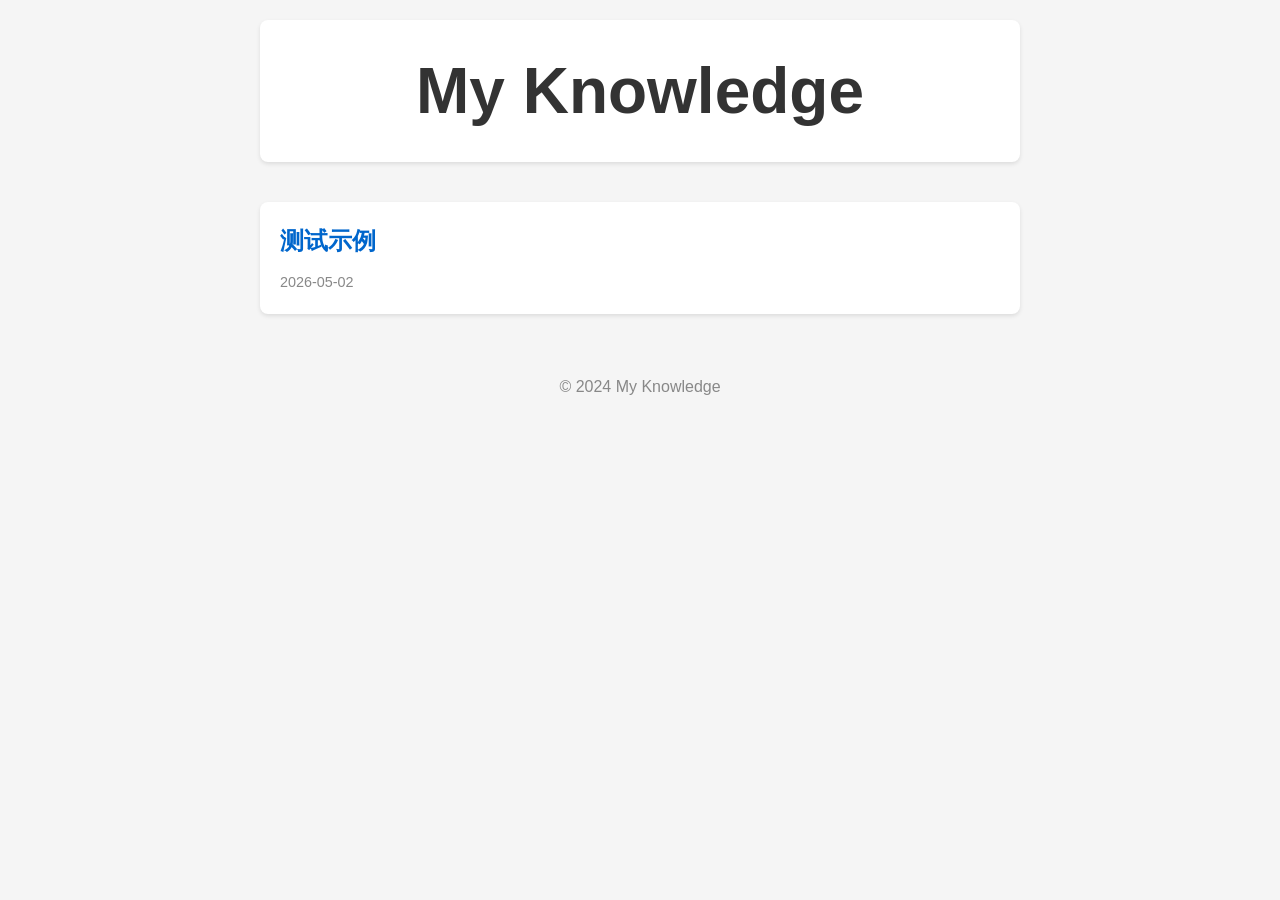
==== bk/index.html @ 603bc6cc "vv" ====
<!DOCTYPE html>
<html lang="zh-CN">
<head>
    <meta charset="UTF-8">
    <meta name="viewport" content="width=device-width, initial-scale=1.0">
    <title>My Knowledge</title>
    <link rel="stylesheet" href="style.css">
</head>
<body>
    <header>
        <h1><a href="/">My Knowledge</a></h1>
    </header>
    <main>
        <div id="article-list"></div>
        <article id="article-content" class="hidden"></article>
    </main>
    <footer>
        <p>&copy; 2024 My Knowledge</p>
    </footer>
    <script src="posts.js"></script>
    <script src="app.js"></script>
</body>
</html>
---- bk/style.css ----
* {
    margin: 0;
    padding: 0;
    box-sizing: border-box;
}

body {
    font-family: -apple-system, BlinkMacSystemFont, "Segoe UI", Roboto, "Helvetica Neue", Arial, sans-serif;
    line-height: 1.6;
    color: #333;
    max-width: 800px;
    margin: 0 auto;
    padding: 20px;
    background: #f5f5f5;
}

header {
    text-align: center;
    margin-bottom: 40px;
    padding: 20px;
    background: #fff;
    border-radius: 8px;
    box-shadow: 0 2px 4px rgba(0,0,0,0.1);
}

header h1 a {
    text-decoration: none;
    color: #333;
    font-size: 2em;
}

#article-list {
    display: grid;
    gap: 20px;
}

.article-item {
    background: #fff;
    padding: 20px;
    border-radius: 8px;
    box-shadow: 0 2px 4px rgba(0,0,0,0.1);
    cursor: pointer;
    transition: transform 0.2s, box-shadow 0.2s;
}

.article-item:hover {
    transform: translateY(-2px);
    box-shadow: 0 4px 8px rgba(0,0,0,0.15);
}

.article-item h2 {
    font-size: 1.5em;
    margin-bottom: 10px;
    color: #0066cc;
}

.article-item .date {
    color: #888;
    font-size: 0.9em;
}

#article-content {
    background: #fff;
    padding: 40px;
    border-radius: 8px;
    box-shadow: 0 2px 4px rgba(0,0,0,0.1);
}

#article-content.hidden {
    display: none;
}

#article-content h1 {
    margin-bottom: 20px;
}

#article-content .meta {
    color: #888;
    margin-bottom: 30px;
    padding-bottom: 20px;
    border-bottom: 1px solid #eee;
}

#article-content .back-link {
    display: inline-block;
    margin-bottom: 20px;
    color: #0066cc;
    text-decoration: none;
}

#article-content .back-link:hover {
    text-decoration: underline;
}

#article-content img {
    max-width: 100%;
    height: auto;
}

#article-content pre {
    background: #f5f5f5;
    padding: 15px;
    border-radius: 4px;
    overflow-x: auto;
}

#article-content code {
    background: #f5f5f5;
    padding: 2px 6px;
    border-radius: 3px;
    font-family: "SF Mono", Monaco, monospace;
}

#article-content blockquote {
    border-left: 4px solid #0066cc;
    padding-left: 20px;
    margin: 20px 0;
    color: #666;
}

footer {
    text-align: center;
    margin-top: 40px;
    padding: 20px;
    color: #888;
}
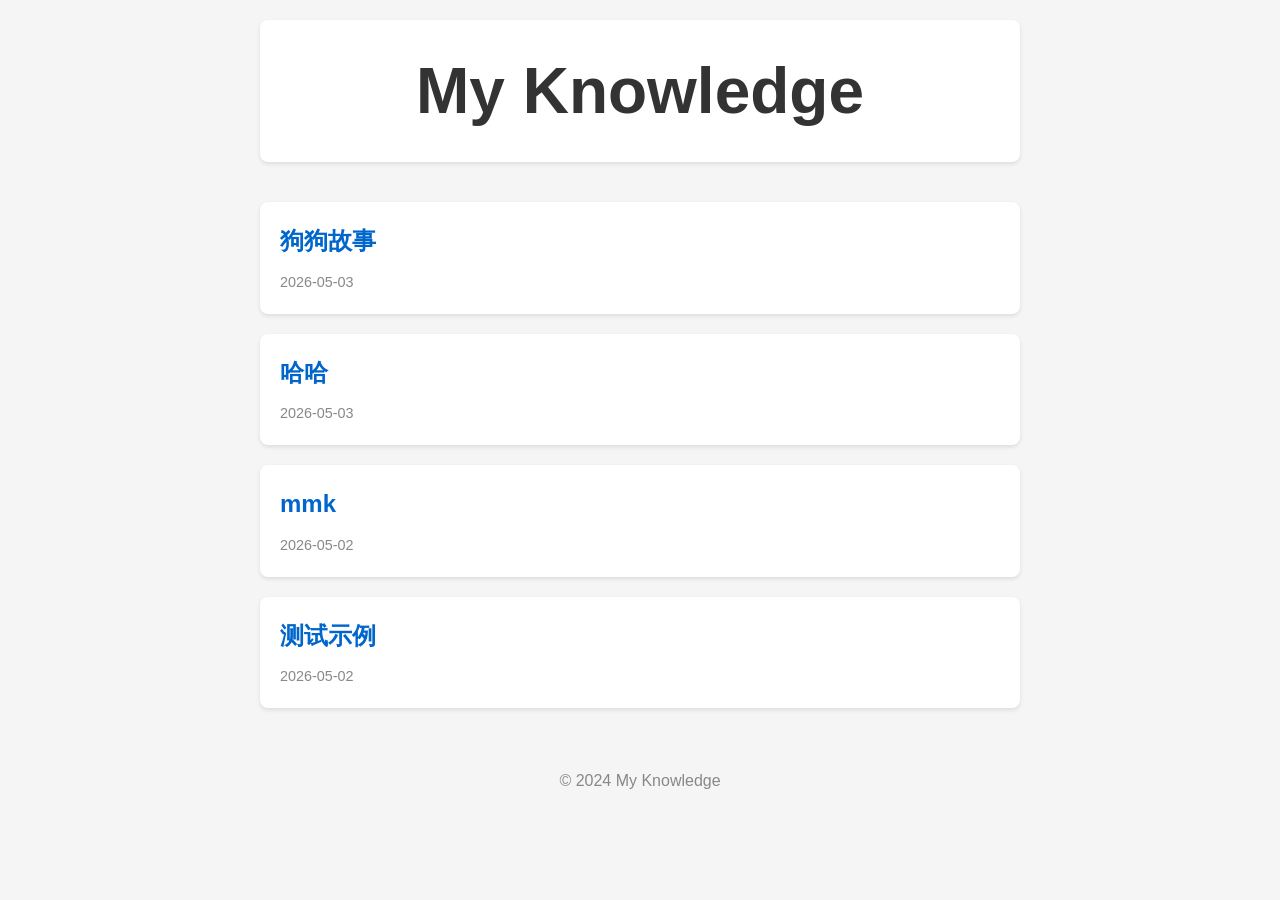
==== commit 305b6d4b: "日常更新" ====
--- a/bk/index.html
+++ b/bk/index.html
@@ -3,7 +3,7 @@
 <head>
     <meta charset="UTF-8">
     <meta name="viewport" content="width=device-width, initial-scale=1.0">
-    <title>My Knowledge</title>
+    <title>记事本</title>
     <link rel="stylesheet" href="style.css">
 </head>
 <body>
@@ -20,4 +20,4 @@
     <script src="posts.js"></script>
     <script src="app.js"></script>
 </body>
-</html>+</html>
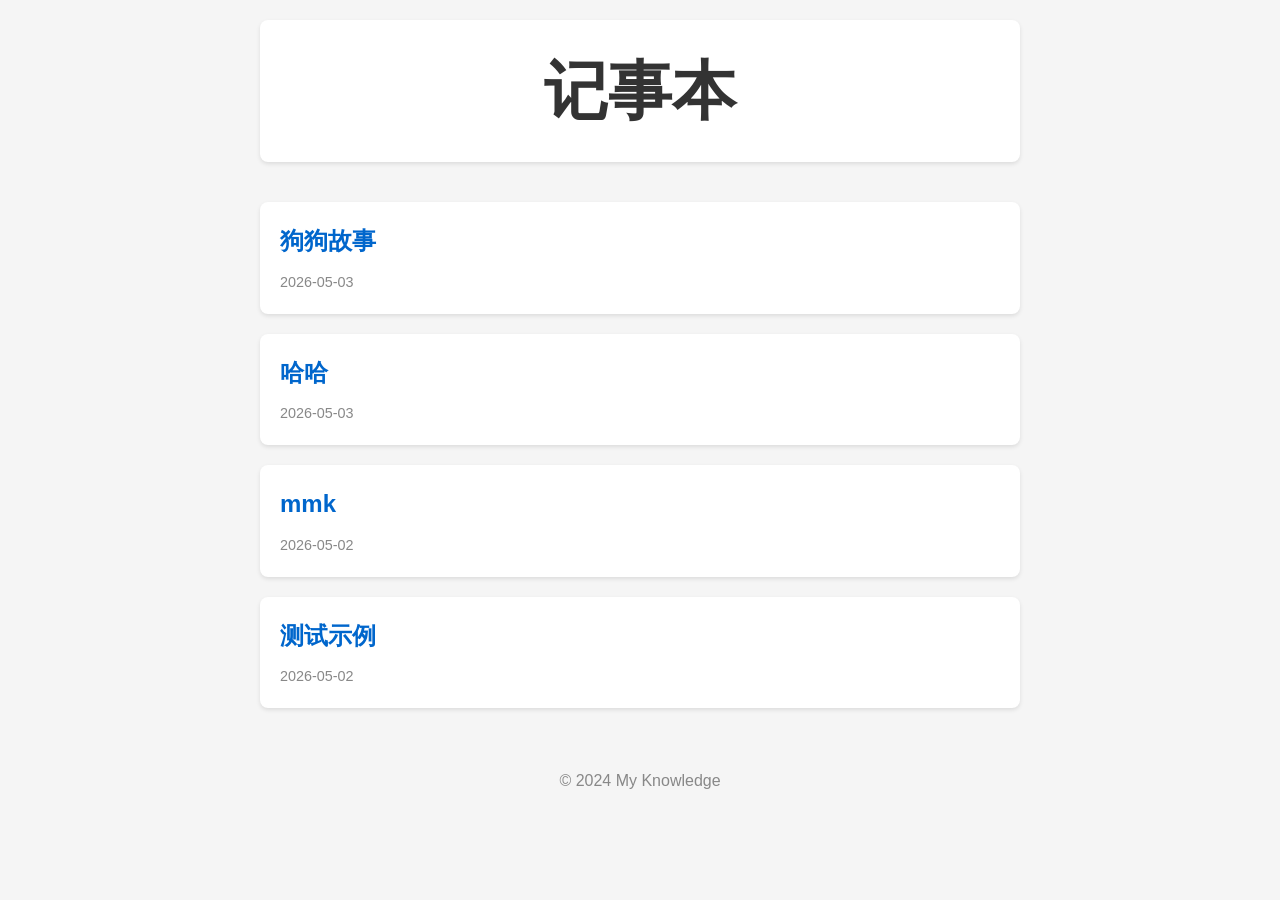
==== commit d8bef972: "日常更新" ====
--- a/bk/index.html
+++ b/bk/index.html
@@ -8,7 +8,7 @@
 </head>
 <body>
     <header>
-        <h1><a href="/">My Knowledge</a></h1>
+        <h1><a href="/">记事本</a></h1>
     </header>
     <main>
         <div id="article-list"></div>
